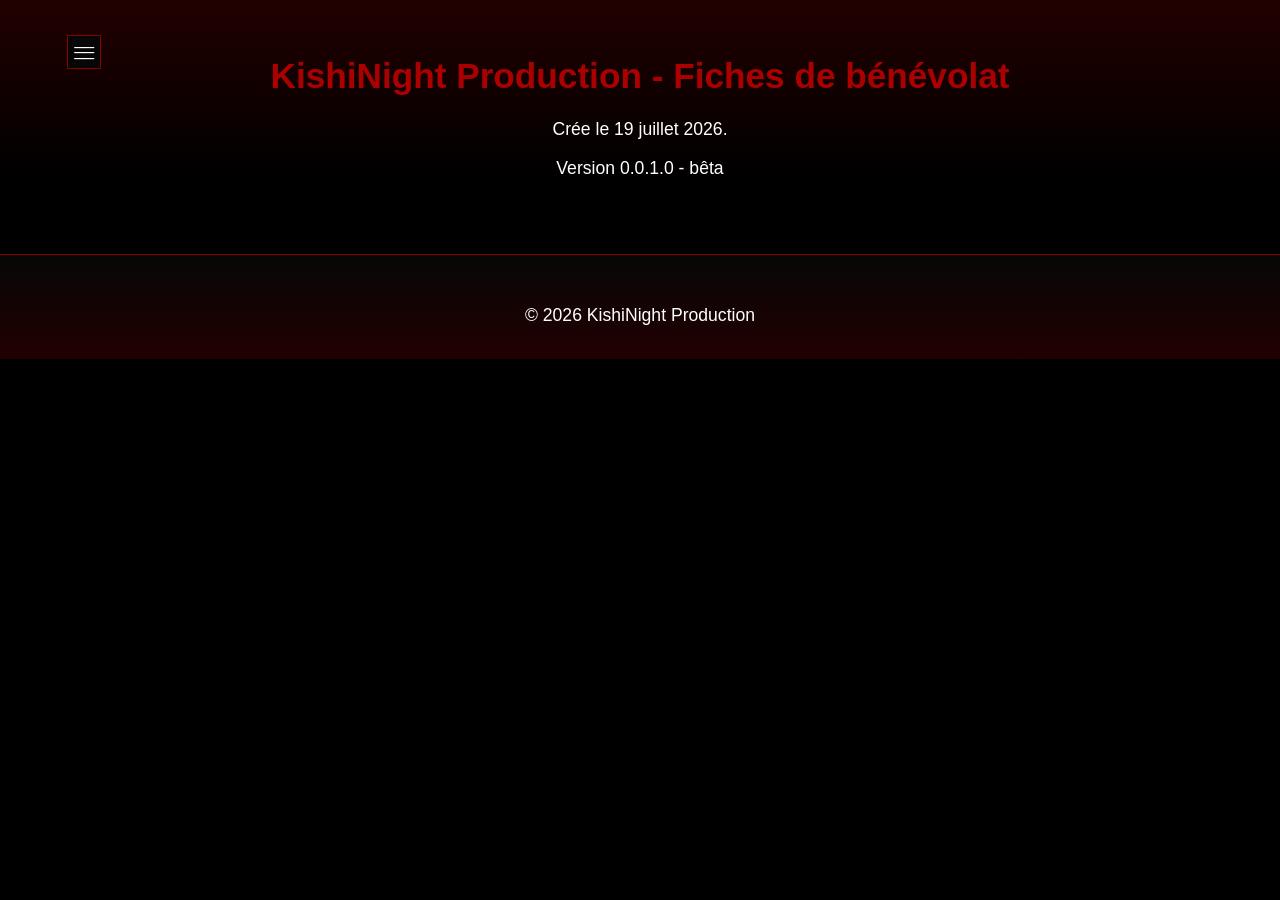
==== docs/benevolat.html @ f6c5905b "Mise en place du menu pour benevolat.html" ====
<!DOCTYPE html>
<html lang="fr">
    <head>
        <meta charset="UTF-8">
        <title>KishiNight Production - Bénévolat</title>
        <link rel="icon" type="image/" href="https://kishinight-production.github.io/images-repo/logo/kishinight-sansfond.png">

        <link rel="stylesheet" href="../style.css">
    </head>

    <body>
        <header>
            <h1>KishiNight Production - Fiches de bénévolat</h1>
            <p>Crée le 19 juillet 2026.</p>
            <p>Version 0.0.1.0 - bêta</p>
        </header>

        <main>
            <!-- Menu -->
            <div class="menu" id="menu">
                <div class="menu-button" id="menu-button">
                    <p>__</p>
                    <p>__</p>
                    <p>__</p>
                </div>
                <div class="menu-contenu" id="menu-contenu">
                    <a style="border-top: none;" href="#intro">Introduction</a>
                    <a href="#accept">Ce qu'il accepte</a>
                    <a href="#droit">Les droit du bénévole</a>
                    <a href="#integre">Intégration</a>
                </div>
            </div>
            

        </main>

        <footer>
            <p>© 2026 KishiNight Production</p>
        </footer>

        <script>
            document.body.addEventListener('click', function(event) {
                if (!event.target.closest("#menu")) {
                    console.log(`[${new Date().toLocaleTimeString()}] - [Menu] Fermeture du menu par interaction sur la page.`);
                    document.getElementById('menu-contenu').style.display = "none";
                };
            });

            const button = document.getElementById('menu-button');

            button.addEventListener('click', function(event) {
                if (document.getElementById('menu-contenu').style.display === "grid") {
                    console.log(`[${new Date().toLocaleTimeString()}] - [Menu] Fermeture du menu par interaction sur le bouton.`);
                    document.getElementById('menu-contenu').style.display = "none"
                }
                else {
                    console.log(`[${new Date().toLocaleTimeString()}] - [Menu] Ouverture du menu par interaction sur le bouton.`);
                    document.getElementById('menu-contenu').style.display = "grid"
                }
            });
        </script>
    </body>
</html>
---- style.css ----
/* === Variables === */
:root {
    /* couleur */
    --fond-principal: black;
    --fond-secondaire: #070707;
    --couleur-rouge-deg: #220000;
    --couleur-bordure2: #101010;
    --couleur-bordure: #880000;
    --fond-boutton: #AA0000;
    --bouton-touch: #DD0000;
    --bouton-touch2: #151515;
    --lien: #DDAAAA;
    --lien-touch: #885555;
    --code: #00AA00;
    --couleur-texte: white;
    --couleur-texte2: #DDD;
    /* taille */
    --bordure: 0.05rem;
    --bordure-epaisse: 0.1rem;
}

/* === Balises générales === */
body {
    background-color: var(--fond-principal);
    color: var(--couleur-texte);
    margin: 0;
    font-size: 110%;
    font-family: 'Franklin Gothic Medium', 'Arial Narrow', Arial, sans-serif;
}

header {
    background: linear-gradient(to bottom, var(--couleur-rouge-deg), var(--fond-principal));
    padding-top: 2.5%;
    text-align: center;
}

main {
    padding-inline: 2.5%;
    padding-block: 1.25%;
}

footer {
    background: linear-gradient(to top, var(--couleur-rouge-deg), var(--fond-secondaire));
    padding-top: 2.5%;
    padding-bottom: 1.25%;
    margin-top: 2%;
    border-top: var(--bordure) solid var(--couleur-bordure);
    text-align: center;
}

/* === Balises === */
/* Titre */
h1,h2,h3 {
    color: var(--fond-boutton);
    font-family: Impact, 'Arial Narrow Bold', sans-serif;
}

h4,h5,h6 {
    text-decoration: underline;
    color: var(--fond-boutton);
}

/* Texte */
i {
    color: var(--couleur-texte2);
}

a {
    color: var(--lien);
    text-decoration: none;
}


a:hover {
    color: var(--lien-touch);
    text-decoration: underline;
    cursor: pointer;
}

code {
    color: var(--code);
    border: var(--bordure) solid var(--couleur-bordure2);
    padding-inline: 1%;
    font-family: 'Courier New', Courier, monospace;
}

/* Autres */
button {
    background-color: var(--fond-boutton);
    color: var(--couleur-texte);
    padding-block: 1%;
    padding-inline: 3%;
    margin-block: 2%;
    border: var(--bordure-epaisse) solid var(--couleur-bordure);
}

button:hover {
    background-color: var(--bouton-touch);
    border: var(--bordure-epaisse) solid var(--couleur-bordure);
    cursor: pointer;
}

blockquote {
    background-color: var(--couleur-bordure2);
    border-left: var(--bordure) solid var(--couleur-bordure);
    padding-left: 3%;
    padding-block: 1%;
    margin-inline: 0;
}

hr {
    color: var(--couleur-bordure);
    margin-block: 5%;
    border-style: solid;
    font-size: var(--bordure);
}

/* === Classes === */
.redirection {
    text-align: left;
    display: flex;
}

.redirection a {
    color: var(--couleur-texte);
    text-decoration: none;
    padding: 2%;
    width: 100%;
    border: var(--bordure-epaisse) solid var(--couleur-bordure);
}

.redirection a:hover {
    background-color: var(--bouton-touch2);
}

.carte {
    padding-inline: 6%;
    padding-block: 2.5%;
    margin: 2.5%;
    line-height: 200%;
    background-color: var(--fond-secondaire);
    border: var(--bordure) solid var(--couleur-bordure);
}

.carte h1 {
    margin: 0;
}

.button {
    text-align: center;
}
.menu-button {
    display: block;
    background-color: var(--fond-secondaire);
    border: var(--bordure) solid var(--couleur-bordure);
    width: 2rem;
    height: 2rem;
    text-align: center;
    user-select: none;
}

.menu-button:hover {
    background-color: var(--bouton-touch2);
    cursor: pointer;
}

.menu-contenu {
    background-color: var(--fond-secondaire);
    border: var(--bordure) solid var(--couleur-bordure);
    display: none;
}

.menu {
    display: flex;
    padding: 0;
    margin: 2.75%;
    width: 25%;
    position: fixed;
    top: 0;
}

.menu p {
    margin: 0;
    line-height: 30%;
    padding: 0;
}

.menu a {
    background-color: var(--fond-secondaire);
    color: var(--couleur-texte);
    text-decoration: none;
    padding: 5%;
    text-align: center;
    border-top: var(--bordure) solid var(--bouton-touch2);
}

.menu a:hover {
    background-color: var(--bouton-touch2);
}

.suite-images {
    display: grid;
    grid-template-columns: repeat(auto-fit, minmax(250px, 1fr));
    gap: 20px;
    padding: 20px;
}

.suite-images img {
    width: 100%;
    aspect-ratio: 16 / 9;
    object-fit: cover;
    border-radius: 10px;
    display: block;
}

img {
    width: 100%;
    aspect-ratio: 16 / 9;
    object-fit: cover;
    border-radius: 10px;
    display: block;
}
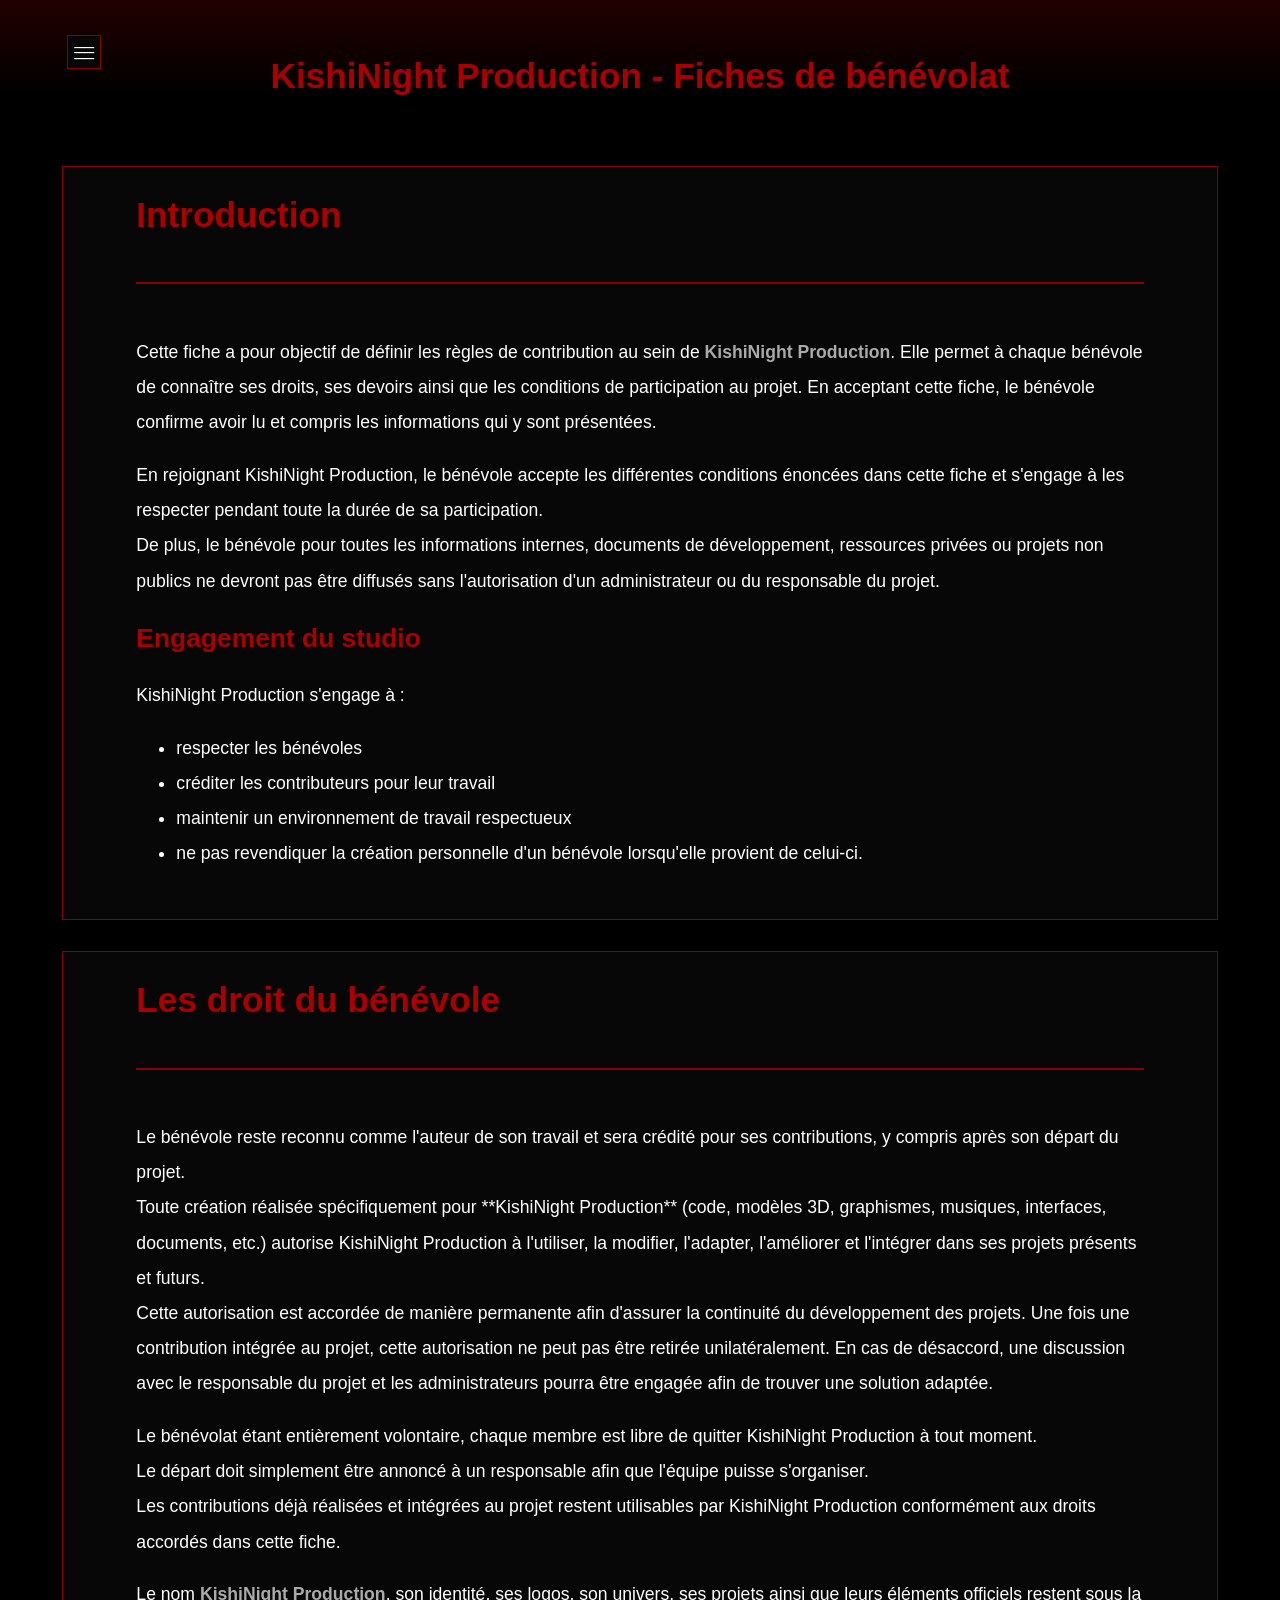
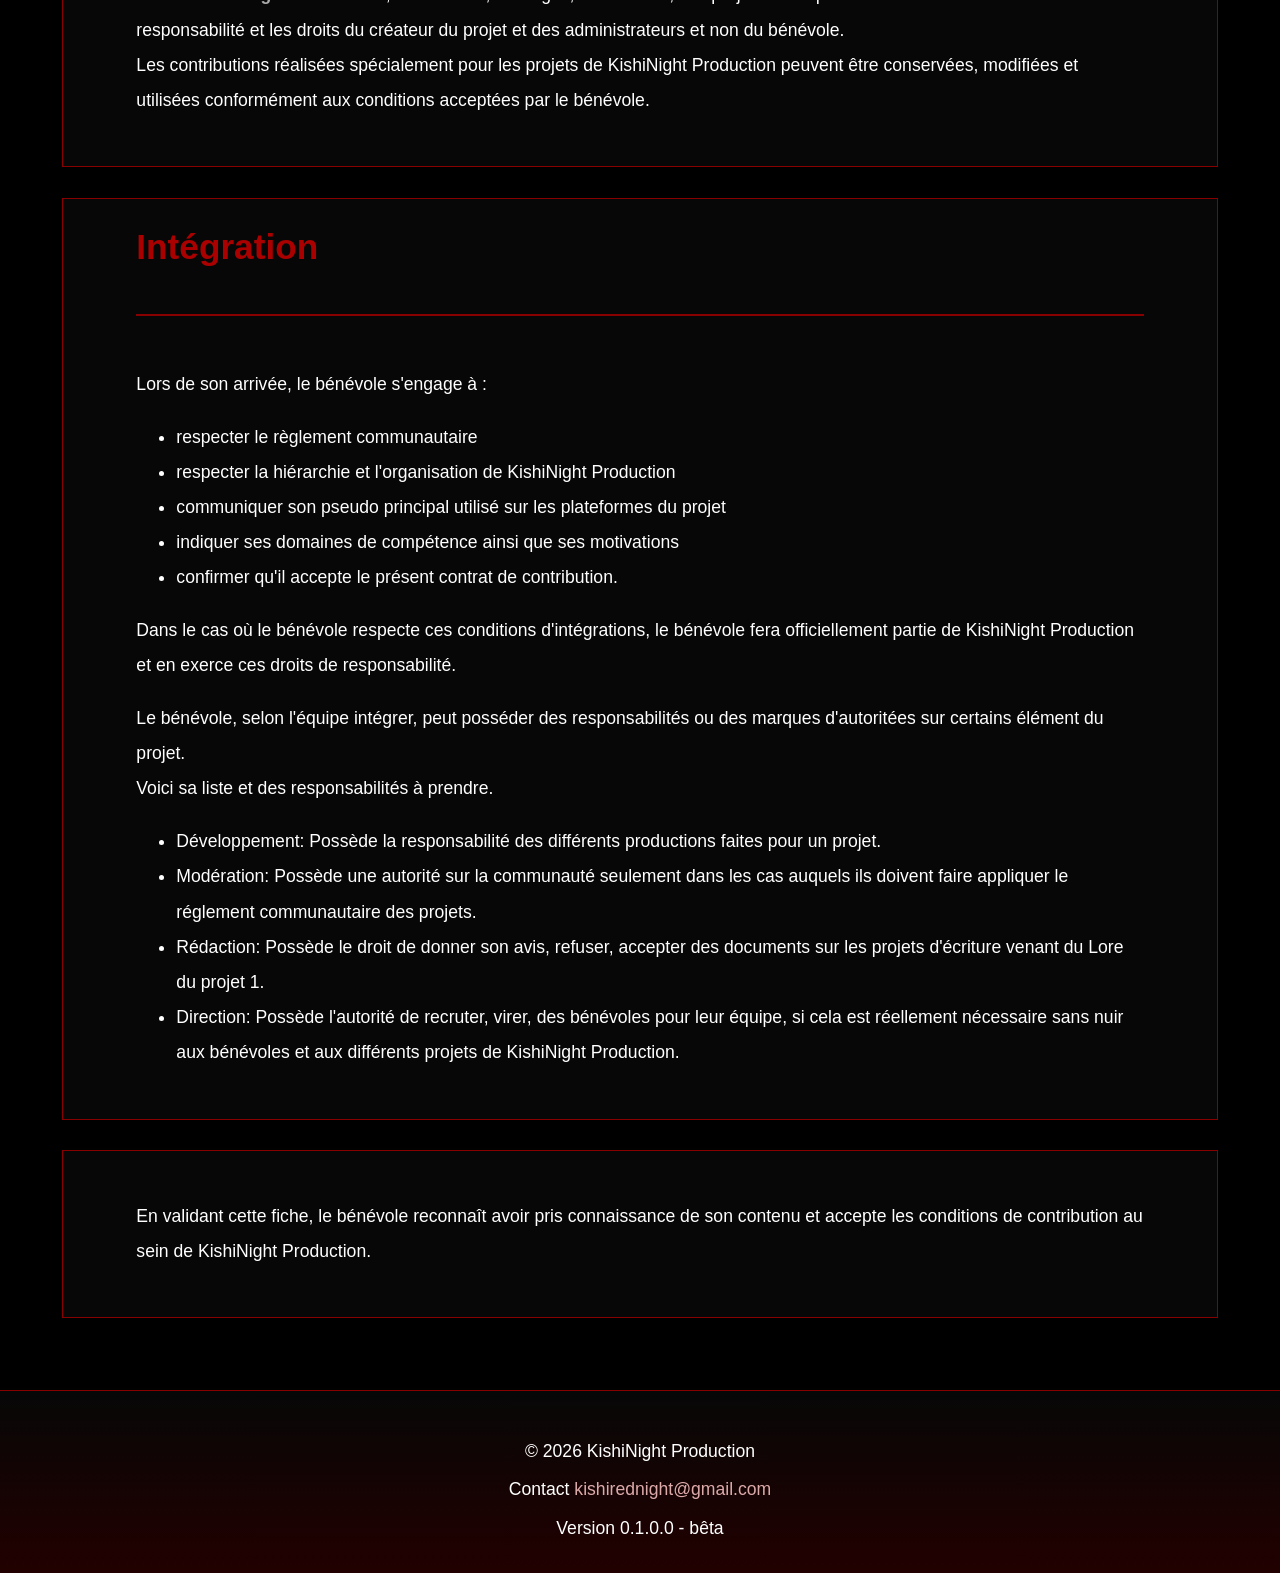
==== commit d79876a3: "Mis à jour du repo - 27/07/2026 - Ajout du projet 2 dans index.html - Déplacement des versions en ba" ====
--- a/docs/benevolat.html
+++ b/docs/benevolat.html
@@ -11,8 +11,6 @@
     <body>
         <header>
             <h1>KishiNight Production - Fiches de bénévolat</h1>
-            <p>Crée le 19 juillet 2026.</p>
-            <p>Version 0.0.1.0 - bêta</p>
         </header>
 
         <main>
@@ -25,17 +23,102 @@
                 </div>
                 <div class="menu-contenu" id="menu-contenu">
                     <a style="border-top: none;" href="#intro">Introduction</a>
-                    <a href="#accept">Ce qu'il accepte</a>
                     <a href="#droit">Les droit du bénévole</a>
                     <a href="#integre">Intégration</a>
                 </div>
             </div>
+
+            <!-- Introduction -->
+            <div class="carte" id="intro">
+                <h1>Introduction</h1>
+
+                <hr>
+
+                <p>
+                    Cette fiche a pour objectif de définir les règles de contribution au sein de <b>KishiNight Production</b>. Elle permet à chaque bénévole de connaître ses droits, ses devoirs ainsi que les conditions de participation au projet. En acceptant cette fiche, le bénévole confirme avoir lu et compris les informations qui y sont présentées.
+                </p>
+
+                <p>
+                    En rejoignant KishiNight Production, le bénévole accepte les différentes conditions énoncées dans cette fiche et s'engage à les respecter pendant toute la durée de sa participation.<br>
+                    De plus, le bénévole pour toutes les informations internes, documents de développement, ressources privées ou projets non publics ne devront pas être diffusés sans l'autorisation d'un administrateur ou du responsable du projet.
+                </p>
+
+                <h2>Engagement du studio</h2>
+
+                <p>
+                KishiNight Production s'engage à :
+                    <ul>
+                        <li>respecter les bénévoles</li>
+                        <li>créditer les contributeurs pour leur travail</li>
+                        <li>maintenir un environnement de travail respectueux</li>
+                        <li>ne pas revendiquer la création personnelle d'un bénévole lorsqu'elle provient de celui-ci.</li>
+                    </ul>
+                </p>
+            </div>
+
+            <!-- Les droit du bénévole -->
+            <div class="carte" id="droit">
+                <h1>Les droit du bénévole</h1>
+
+                <hr>
+
+                <p>
+                    Le bénévole reste reconnu comme l'auteur de son travail et sera crédité pour ses contributions, y compris après son départ du projet.<br>
+                    Toute création réalisée spécifiquement pour **KishiNight Production** (code, modèles 3D, graphismes, musiques, interfaces, documents, etc.) autorise KishiNight Production à l'utiliser, la modifier, l'adapter, l'améliorer et l'intégrer dans ses projets présents et futurs.<br>
+                    Cette autorisation est accordée de manière permanente afin d'assurer la continuité du développement des projets. Une fois une contribution intégrée au projet, cette autorisation ne peut pas être retirée unilatéralement. En cas de désaccord, une discussion avec le responsable du projet et les administrateurs pourra être engagée afin de trouver une solution adaptée.
+                </p>
+
+                <p>
+                    Le bénévolat étant entièrement volontaire, chaque membre est libre de quitter KishiNight Production à tout moment.<br>
+                    Le départ doit simplement être annoncé à un responsable afin que l'équipe puisse s'organiser.<br>
+                    Les contributions déjà réalisées et intégrées au projet restent utilisables par KishiNight Production conformément aux droits accordés dans cette fiche.
+                </p>
+
+                <p>
+                    Le nom <b>KishiNight Production</b>, son identité, ses logos, son univers, ses projets ainsi que leurs éléments officiels restent sous la responsabilité et les droits du créateur du projet et des administrateurs et non du bénévole.<br>
+                    Les contributions réalisées spécialement pour les projets de KishiNight Production peuvent être conservées, modifiées et utilisées conformément aux conditions acceptées par le bénévole.
+                </p>
+            </div>
+
+            <!-- Intégration -->
+            <div class="carte" id="integre">
+                <h1>Intégration</h1>
+
+                <hr>
+
+                <p>
+                    Lors de son arrivée, le bénévole s'engage à :
+                    <ul>
+                        <li>respecter le règlement communautaire</li>
+                        <li>respecter la hiérarchie et l'organisation de KishiNight Production</li>
+                        <li>communiquer son pseudo principal utilisé sur les plateformes du projet</li>
+                        <li>indiquer ses domaines de compétence ainsi que ses motivations</li>
+                        <li>confirmer qu'il accepte le présent contrat de contribution.</li>
+                    </ul>
+                    Dans le cas où le bénévole respecte ces conditions d'intégrations, le bénévole fera officiellement partie de KishiNight Production et en exerce ces droits de responsabilité.
+                </p>
+
+                <p>
+                    Le bénévole, selon l'équipe intégrer, peut posséder des responsabilités ou des marques d'autoritées sur certains élément du projet.<br>
+                    Voici sa liste et des responsabilités à prendre.
+                    <ul>
+                        <li>Développement: Possède la responsabilité des différents productions faites pour un projet.</li>
+                        <li>Modération: Possède une autorité sur la communauté seulement dans les cas auquels ils doivent faire appliquer le réglement communautaire des projets.</li>
+                        <li>Rédaction: Possède le droit de donner son avis, refuser, accepter des documents sur les projets d'écriture venant du Lore du projet 1.</li>
+                        <li>Direction: Possède l'autorité de recruter, virer, des bénévoles pour leur équipe, si cela est réellement nécessaire sans nuir aux bénévoles et aux différents projets de KishiNight Production.</li>
+                    </ul>
+                </p>
+            </div>
             
-
+            <div class="carte">
+                <p>En validant cette fiche, le bénévole reconnaît avoir pris connaissance de son contenu et accepte les conditions de contribution au sein de KishiNight Production.</p>
+            </div>
         </main>
 
         <footer>
             <p>© 2026 KishiNight Production</p>
+            <p>Contact <a href="mailto:kishirednight@gmail.com">kishirednight@gmail.com</a></p>
+            <p>Version 0.1.0.0 - bêta</p>
         </footer>
 
         <script>
--- a/style.css
+++ b/style.css
@@ -13,7 +13,7 @@
     --lien-touch: #885555;
     --code: #00AA00;
     --couleur-texte: white;
-    --couleur-texte2: #DDD;
+    --couleur-texte2: #AAA;
     /* taille */
     --bordure: 0.05rem;
     --bordure-epaisse: 0.1rem;
@@ -61,7 +61,7 @@
 }
 
 /* Texte */
-i {
+i,b {
     color: var(--couleur-texte2);
 }
 
@@ -82,6 +82,34 @@
     border: var(--bordure) solid var(--couleur-bordure2);
     padding-inline: 1%;
     font-family: 'Courier New', Courier, monospace;
+}
+
+/* Table */
+table {
+    border: 2.5px solid var(--couleur-texte);
+    border-collapse: collapse;
+    min-width: 100%;
+}
+
+th {
+    background-color: var(--couleur-rouge-deg);
+    color: var(--couleur-texte);
+    border: 2px solid var(--couleur-texte);
+    min-width: 100%;
+    text-align: center;
+    padding-block: 2%;
+    padding-inline: 3%
+}
+
+td {
+    color: var(--couleur-texte);
+    border: 2px solid var(--couleur-texte);
+    min-height: 100%;
+    text-align: center;
+}
+
+td ul {
+    text-align: left;
 }
 
 /* Autres */
@@ -113,6 +141,15 @@
     margin-block: 5%;
     border-style: solid;
     font-size: var(--bordure);
+}
+
+img {
+    cursor: pointer;
+    width: 100%;
+    aspect-ratio: 16 / 9;
+    object-fit: cover;
+    border-radius: 10px;
+    display: block;
 }
 
 /* === Classes === */
@@ -213,10 +250,20 @@
     display: block;
 }
 
-img {
-    width: 100%;
-    aspect-ratio: 16 / 9;
-    object-fit: cover;
-    border-radius: 10px;
-    display: block;
+.overlay {
+    display: none;
+    position: fixed;
+    inset: 0;
+    background: rgba(0, 0, 0, 0.8);
+    align-items: center;
+    z-index: 1000;
+}
+
+.overlay img {
+    max-width: 90%;
+    max-height: 90%;
+}
+
+.overlay.active {
+    display: flex;
 }
